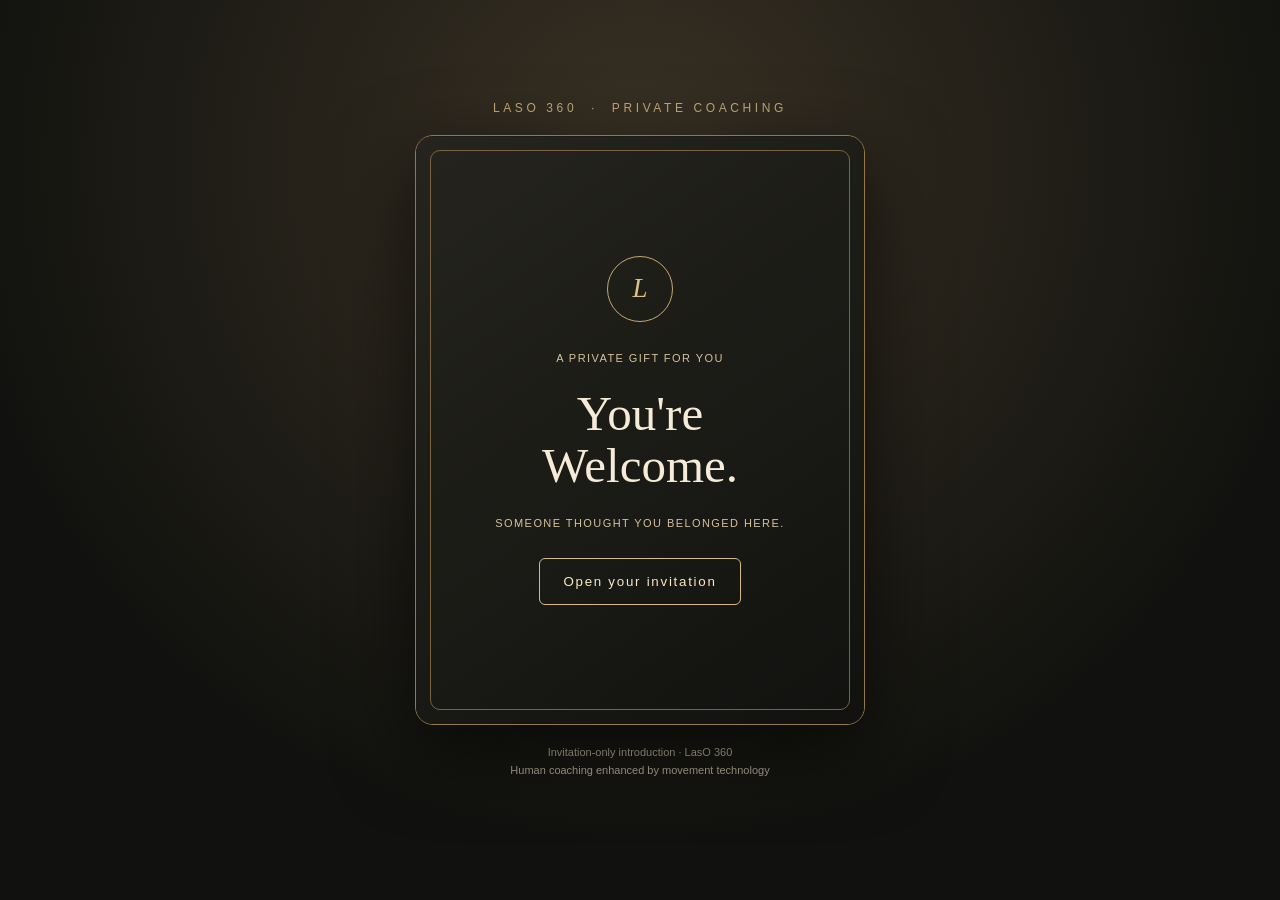
==== private-invitation/index.html @ 3af5609f "Add isolated LasO burning invitation for Netlify continuous deployment" ====
<!doctype html>
<html lang="en"><head><meta charset="utf-8"><meta name="viewport" content="width=device-width,initial-scale=1"><meta name="theme-color" content="#10110f"><meta name="description" content="A private complimentary training invitation from LasO 360"><title>Your Private Gift | LasO 360</title>
<style>
*{box-sizing:border-box}body{margin:0;min-height:100svh;display:grid;place-items:center;background:radial-gradient(circle at 50% 18%,#393124,#11120f 70%);color:#f5ebd7;font:16px Arial,sans-serif;padding:16px}.wrap{width:min(100%,450px)}.brand{text-align:center;font-size:12px;letter-spacing:.3em;color:#c5aa79;margin:0 0 20px}.card{height:590px;position:relative;overflow:hidden;border:1px solid #947849;border-radius:18px;background:#141612;box-shadow:0 25px 80px #0009;isolation:isolate}.gift,.cover{position:absolute;inset:0;display:flex;flex-direction:column;align-items:center;justify-content:center;text-align:center;padding:30px}.eyebrow{font-size:10px;letter-spacing:.2em;text-transform:uppercase;color:#d5b777}.gift h1{font:normal 37px/1.15 Georgia,serif;margin:18px 0}.divider{width:46px;height:1px;background:#d5b777;margin:0 auto 18px}.copy{font-size:17px;line-height:1.55}.small{font-size:13px;line-height:1.55;color:#ccc2af;margin:15px 0 24px}.cta{background:#e3c48a;color:#1b1b17;padding:16px 20px;border-radius:8px;text-transform:uppercase;letter-spacing:.08em;font-size:12px;font-weight:bold;text-decoration:none}.number{color:#bca77e;font-size:13px;margin:13px}.cover{z-index:2;background:linear-gradient(145deg,#25241e,#11120f);clip-path:inset(0 0 0 0);transition:clip-path 2.6s linear,opacity 2.6s}.cover:before{content:"";position:absolute;inset:14px;border:1px solid #79643e;border-radius:10px;pointer-events:none}.seal{width:66px;height:66px;border:1px solid #c5a773;border-radius:50%;display:grid;place-items:center;color:#dec08d;font:italic 27px Georgia,serif;margin-bottom:19px}.cover h2{font:normal 49px/1.08 Georgia,serif;margin:13px 0}.cover p{font-size:11px;color:#d5c29c;letter-spacing:.13em;text-transform:uppercase}.open{margin-top:18px;color:#f7e9c5;border:1px solid #d6ba83;background:transparent;border-radius:6px;padding:15px 23px;letter-spacing:.13em;cursor:pointer}.card.opened .cover{clip-path:inset(0 0 100% 0);opacity:0;pointer-events:none}.fire{position:absolute;inset:0;z-index:4;pointer-events:none;width:100%;height:100%;visibility:hidden}.card.opened:not(.finished) .fire{visibility:visible}.foot{text-align:center;color:#b2a792;font-size:11px;line-height:1.6;margin:19px 0}@media(prefers-reduced-motion:reduce){.cover{transition:none}.fire{display:none}}
</style></head><body><main class="wrap"><div class="brand">LASO 360 &nbsp;·&nbsp; PRIVATE COACHING</div><section class="card" id="card"><div class="gift"><span class="eyebrow">A personal gift from a LasO member</span><h1>You've been<br>personally invited.</h1><div class="divider"></div><div class="copy">Your gift: a complimentary<br><strong>one-on-one online workout</strong><br>with Reginald Gardiner.</div><div class="small">Live coaching with AI-assisted movement tracking and feedback.<br>No experience required.</div><a class="cta" href="sms:+12406881215?body=Hi%20Reginald%2C%20I%20received%20a%20LasO%20invitation%20and%20would%20like%20to%20schedule%20my%20complimentary%20workout.">Text to claim your session</a><div class="number">240-688-1215</div></div><div class="cover"><div class="seal">L</div><p>A private gift for you</p><h2>You're<br>Welcome.</h2><p>Someone thought you belonged here.</p><button class="open" id="open">Open your invitation</button></div><canvas class="fire" id="fire" aria-hidden="true"></canvas></section><p class="foot">Invitation-only introduction · LasO 360<br>Human coaching enhanced by movement technology</p></main>
<script>
(()=>{const card=document.getElementById('card'),btn=document.getElementById('open'),canvas=document.getElementById('fire'),ctx=canvas.getContext('2d');let started=0,particles=[],tick=0;const reduced=matchMedia('(prefers-reduced-motion: reduce)').matches;
function render(now){const t=Math.min(1,(now-started)/2800),y=t*card.clientHeight,w=card.clientWidth,h=card.clientHeight;ctx.clearRect(0,0,w,h);if(t<1){const glow=ctx.createLinearGradient(0,y-70,0,y+50);glow.addColorStop(0,'rgba(255,77,0,0)');glow.addColorStop(.52,'rgba(255,72,0,.18)');glow.addColorStop(.68,'rgba(255,135,0,.62)');glow.addColorStop(.76,'rgba(255,244,177,.95)');glow.addColorStop(.82,'rgba(255,118,0,.55)');glow.addColorStop(1,'rgba(255,42,0,0)');ctx.fillStyle=glow;ctx.fillRect(0,y-70,w,125);
for(let x=-10;x<w+15;x+=9){const n=Math.sin(x*.12+now*.01)+Math.cos(x*.23-now*.016),v=20+Math.abs(n)*34;const grad=ctx.createLinearGradient(x,y-v,x,y+10);grad.addColorStop(0,'rgba(255,180,20,0)');grad.addColorStop(.5,'rgba(255,92,0,.68)');grad.addColorStop(.8,'rgba(255,190,36,.95)');grad.addColorStop(1,'#fff4ba');ctx.beginPath();ctx.moveTo(x-8,y+8);ctx.quadraticCurveTo(x-9,y-v*.6,x+n*4,y-v);ctx.quadraticCurveTo(x+9,y-v*.5,x+9,y+8);ctx.fillStyle=grad;ctx.fill();}
if(tick++%2===0)for(let j=0;j<8;j++)particles.push({x:Math.random()*w,y:y-10,dx:(Math.random()-.5)*3,dy:-1-Math.random()*3,life:25+Math.random()*32,r:1+Math.random()*2.3});}
particles=particles.filter(p=>p.life>0&&p.y>-15);for(const p of particles){p.x+=p.dx;p.y+=p.dy;p.life--;ctx.beginPath();ctx.arc(p.x,p.y,p.r,0,Math.PI*2);ctx.fillStyle='rgba(255,156,30,'+Math.min(1,p.life/28)+')';ctx.fill();}
if(t<1||particles.length)requestAnimationFrame(render);else card.classList.add('finished');}
btn.addEventListener('click',()=>{if(card.classList.contains('opened'))return;card.classList.add('opened');btn.disabled=true;if(reduced){card.classList.add('finished');return;}const scale=Math.min(devicePixelRatio||1,2),rect=card.getBoundingClientRect();canvas.width=Math.round(rect.width*scale);canvas.height=Math.round(rect.height*scale);ctx.setTransform(scale,0,0,scale,0,0);started=performance.now();requestAnimationFrame(render);});})();
</script></body></html>
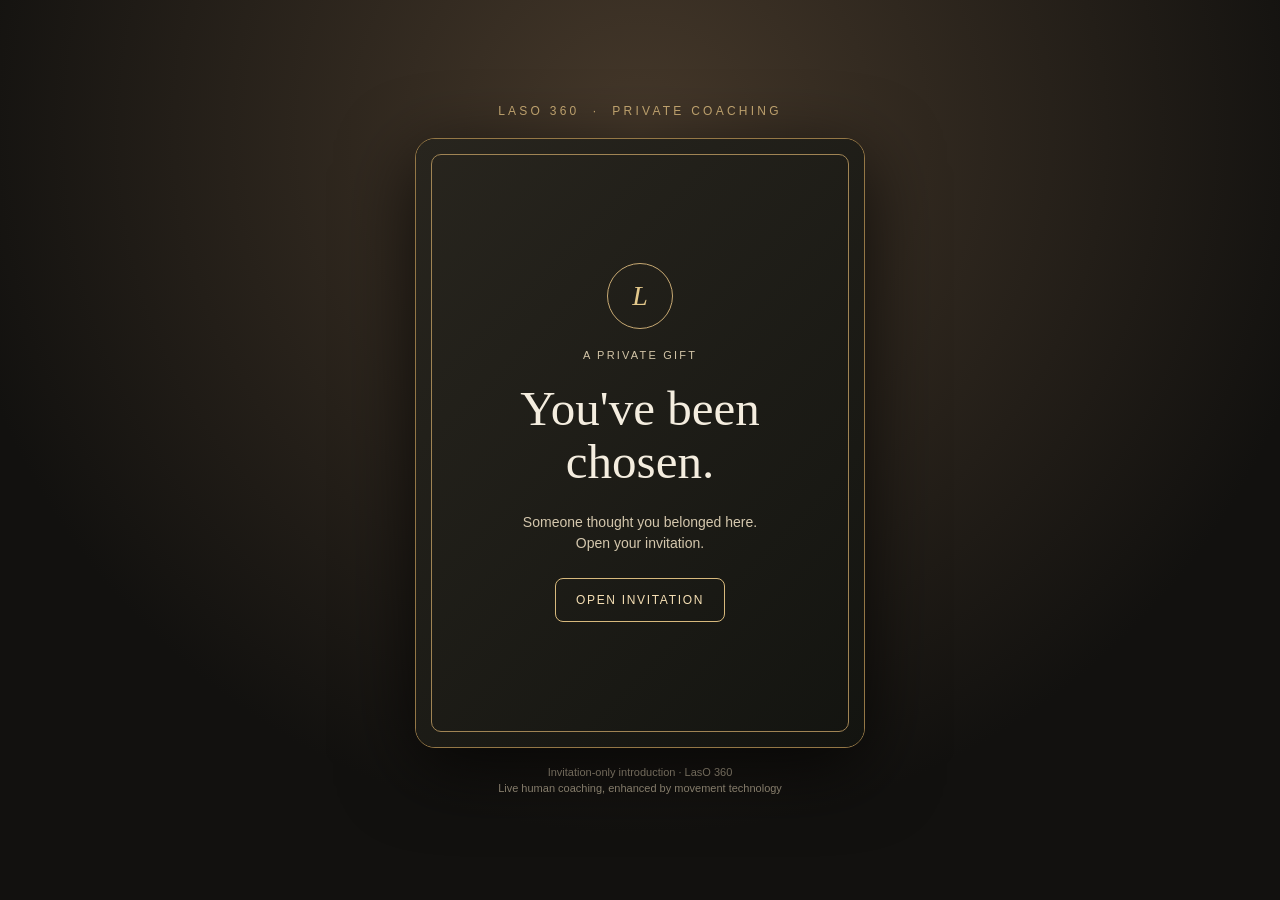
==== commit 0e091383: "Replace linear burn with irregular multi-ignition flames, smoke, ash and chosen invitation" ====
--- a/private-invitation/index.html
+++ b/private-invitation/index.html
@@ -1,14 +1,26 @@
-<!doctype html>
-<html lang="en"><head><meta charset="utf-8"><meta name="viewport" content="width=device-width,initial-scale=1"><meta name="theme-color" content="#10110f"><meta name="description" content="A private complimentary training invitation from LasO 360"><title>Your Private Gift | LasO 360</title>
-<style>
-*{box-sizing:border-box}body{margin:0;min-height:100svh;display:grid;place-items:center;background:radial-gradient(circle at 50% 18%,#393124,#11120f 70%);color:#f5ebd7;font:16px Arial,sans-serif;padding:16px}.wrap{width:min(100%,450px)}.brand{text-align:center;font-size:12px;letter-spacing:.3em;color:#c5aa79;margin:0 0 20px}.card{height:590px;position:relative;overflow:hidden;border:1px solid #947849;border-radius:18px;background:#141612;box-shadow:0 25px 80px #0009;isolation:isolate}.gift,.cover{position:absolute;inset:0;display:flex;flex-direction:column;align-items:center;justify-content:center;text-align:center;padding:30px}.eyebrow{font-size:10px;letter-spacing:.2em;text-transform:uppercase;color:#d5b777}.gift h1{font:normal 37px/1.15 Georgia,serif;margin:18px 0}.divider{width:46px;height:1px;background:#d5b777;margin:0 auto 18px}.copy{font-size:17px;line-height:1.55}.small{font-size:13px;line-height:1.55;color:#ccc2af;margin:15px 0 24px}.cta{background:#e3c48a;color:#1b1b17;padding:16px 20px;border-radius:8px;text-transform:uppercase;letter-spacing:.08em;font-size:12px;font-weight:bold;text-decoration:none}.number{color:#bca77e;font-size:13px;margin:13px}.cover{z-index:2;background:linear-gradient(145deg,#25241e,#11120f);clip-path:inset(0 0 0 0);transition:clip-path 2.6s linear,opacity 2.6s}.cover:before{content:"";position:absolute;inset:14px;border:1px solid #79643e;border-radius:10px;pointer-events:none}.seal{width:66px;height:66px;border:1px solid #c5a773;border-radius:50%;display:grid;place-items:center;color:#dec08d;font:italic 27px Georgia,serif;margin-bottom:19px}.cover h2{font:normal 49px/1.08 Georgia,serif;margin:13px 0}.cover p{font-size:11px;color:#d5c29c;letter-spacing:.13em;text-transform:uppercase}.open{margin-top:18px;color:#f7e9c5;border:1px solid #d6ba83;background:transparent;border-radius:6px;padding:15px 23px;letter-spacing:.13em;cursor:pointer}.card.opened .cover{clip-path:inset(0 0 100% 0);opacity:0;pointer-events:none}.fire{position:absolute;inset:0;z-index:4;pointer-events:none;width:100%;height:100%;visibility:hidden}.card.opened:not(.finished) .fire{visibility:visible}.foot{text-align:center;color:#b2a792;font-size:11px;line-height:1.6;margin:19px 0}@media(prefers-reduced-motion:reduce){.cover{transition:none}.fire{display:none}}
-</style></head><body><main class="wrap"><div class="brand">LASO 360 &nbsp;·&nbsp; PRIVATE COACHING</div><section class="card" id="card"><div class="gift"><span class="eyebrow">A personal gift from a LasO member</span><h1>You've been<br>personally invited.</h1><div class="divider"></div><div class="copy">Your gift: a complimentary<br><strong>one-on-one online workout</strong><br>with Reginald Gardiner.</div><div class="small">Live coaching with AI-assisted movement tracking and feedback.<br>No experience required.</div><a class="cta" href="sms:+12406881215?body=Hi%20Reginald%2C%20I%20received%20a%20LasO%20invitation%20and%20would%20like%20to%20schedule%20my%20complimentary%20workout.">Text to claim your session</a><div class="number">240-688-1215</div></div><div class="cover"><div class="seal">L</div><p>A private gift for you</p><h2>You're<br>Welcome.</h2><p>Someone thought you belonged here.</p><button class="open" id="open">Open your invitation</button></div><canvas class="fire" id="fire" aria-hidden="true"></canvas></section><p class="foot">Invitation-only introduction · LasO 360<br>Human coaching enhanced by movement technology</p></main>
+<!doctype html><html lang="en"><head><meta charset="utf-8"><meta name="viewport" content="width=device-width,initial-scale=1"><meta name="theme-color" content="#100f0d"><meta name="description" content="A private gift from LasO 360"><title>You've Been Chosen | LasO 360</title><style>
+*{box-sizing:border-box}body{margin:0;min-height:100svh;display:grid;place-items:center;padding:16px;background:radial-gradient(circle at 50% 15%,#45382a,#12110f 70%);font:16px Arial,sans-serif;color:#f4eddf}.wrap{width:min(100%,450px)}.brand{text-align:center;font-size:12px;letter-spacing:.27em;color:#caac75;margin:0 0 20px}.card{position:relative;height:610px;isolation:isolate;overflow:hidden;border:1px solid #947746;border-radius:20px;background:radial-gradient(circle at 50% 8%,#282015,#0b0b09 72%);box-shadow:0 20px 75px #000b}.gift,.cover{position:absolute;inset:0;display:flex;flex-direction:column;align-items:center;justify-content:center;text-align:center;padding:32px}.eyebrow{font-size:10px;letter-spacing:.22em;text-transform:uppercase;color:#d2b677}h1{font:normal 43px/1.06 Georgia,serif;margin:21px 0 15px}.rule{height:1px;width:44px;background:#c6a76a;margin:0 0 20px}.copy{font-size:18px;line-height:1.55;color:#eee3cf}.small{font-size:13px;line-height:1.55;color:#beb39d;margin:16px 0 27px}.cta{display:block;background:linear-gradient(#e7ca90,#caa260);border-radius:8px;color:#21180e;text-decoration:none;padding:16px 17px;font-weight:bold;font-size:12px;letter-spacing:.09em;text-transform:uppercase}.number{font-size:12px;color:#b9a57d;margin-top:13px}.cover{z-index:3;background:linear-gradient(135deg,#28251e,#131410);transition:opacity .12s}.cover:before{content:"";position:absolute;inset:15px;border:1px solid #a08454;border-radius:10px;pointer-events:none}.seal{border:1px solid #c7a973;width:66px;height:66px;border-radius:50%;display:grid;place-items:center;font:italic 28px Georgia,serif;color:#e2c78a}.cover h2{font:normal 49px/1.07 Georgia,serif;margin:22px 0}.cover .kicker{font-size:11px;letter-spacing:.2em;color:#d4c6a8;text-transform:uppercase;margin-top:20px}.cover .hint{font-size:14px;line-height:1.5;color:#d4c7ad;margin-top:2px}.open{background:transparent;border:1px solid #d7b97d;color:#f5dfb4;border-radius:8px;padding:14px 20px;text-transform:uppercase;letter-spacing:.14em;font-size:12px;margin-top:24px;cursor:pointer}.card.burning .cover,.card.done .cover{opacity:0;pointer-events:none}.fire{display:none;position:absolute;inset:0;z-index:4;width:100%;height:100%;pointer-events:none}.card.burning .fire{display:block}.foot{text-align:center;color:#a89d87;font-size:11px;line-height:1.5;margin-top:16px}@media(prefers-reduced-motion:reduce){.cover{transition:none}}
+</style></head><body><main class="wrap"><div class="brand">LASO 360 &nbsp;·&nbsp; PRIVATE COACHING</div><section class="card" id="card"><div class="gift"><div class="eyebrow">Chosen by a LasO member</div><h1>You've been<br>selected.</h1><div class="rule"></div><div class="copy">A complimentary <strong>one-on-one online training session</strong> with Reginald Gardiner.</div><div class="small">Private coaching. Real-time guidance.<br>AI-assisted movement analysis.<br>Anywhere in the world.</div><a class="cta" href="sms:+12406881215?body=Hello%20Reginald%2C%20I%20was%20chosen%20for%20a%20LasO%20private%20training%20session%20and%20would%20like%20to%20claim%20it.">Text Reginald to claim your session</a><div class="number">240-688-1215</div></div><div class="cover"><div class="seal">L</div><div class="kicker">A private gift</div><h2>You've been<br>chosen.</h2><div class="hint">Someone thought you belonged here.<br>Open your invitation.</div><button class="open" id="open">Open invitation</button></div><canvas id="fire" class="fire" aria-hidden="true"></canvas></section><div class="foot">Invitation-only introduction · LasO 360<br>Live human coaching, enhanced by movement technology</div></main>
 <script>
-(()=>{const card=document.getElementById('card'),btn=document.getElementById('open'),canvas=document.getElementById('fire'),ctx=canvas.getContext('2d');let started=0,particles=[],tick=0;const reduced=matchMedia('(prefers-reduced-motion: reduce)').matches;
-function render(now){const t=Math.min(1,(now-started)/2800),y=t*card.clientHeight,w=card.clientWidth,h=card.clientHeight;ctx.clearRect(0,0,w,h);if(t<1){const glow=ctx.createLinearGradient(0,y-70,0,y+50);glow.addColorStop(0,'rgba(255,77,0,0)');glow.addColorStop(.52,'rgba(255,72,0,.18)');glow.addColorStop(.68,'rgba(255,135,0,.62)');glow.addColorStop(.76,'rgba(255,244,177,.95)');glow.addColorStop(.82,'rgba(255,118,0,.55)');glow.addColorStop(1,'rgba(255,42,0,0)');ctx.fillStyle=glow;ctx.fillRect(0,y-70,w,125);
-for(let x=-10;x<w+15;x+=9){const n=Math.sin(x*.12+now*.01)+Math.cos(x*.23-now*.016),v=20+Math.abs(n)*34;const grad=ctx.createLinearGradient(x,y-v,x,y+10);grad.addColorStop(0,'rgba(255,180,20,0)');grad.addColorStop(.5,'rgba(255,92,0,.68)');grad.addColorStop(.8,'rgba(255,190,36,.95)');grad.addColorStop(1,'#fff4ba');ctx.beginPath();ctx.moveTo(x-8,y+8);ctx.quadraticCurveTo(x-9,y-v*.6,x+n*4,y-v);ctx.quadraticCurveTo(x+9,y-v*.5,x+9,y+8);ctx.fillStyle=grad;ctx.fill();}
-if(tick++%2===0)for(let j=0;j<8;j++)particles.push({x:Math.random()*w,y:y-10,dx:(Math.random()-.5)*3,dy:-1-Math.random()*3,life:25+Math.random()*32,r:1+Math.random()*2.3});}
-particles=particles.filter(p=>p.life>0&&p.y>-15);for(const p of particles){p.x+=p.dx;p.y+=p.dy;p.life--;ctx.beginPath();ctx.arc(p.x,p.y,p.r,0,Math.PI*2);ctx.fillStyle='rgba(255,156,30,'+Math.min(1,p.life/28)+')';ctx.fill();}
-if(t<1||particles.length)requestAnimationFrame(render);else card.classList.add('finished');}
-btn.addEventListener('click',()=>{if(card.classList.contains('opened'))return;card.classList.add('opened');btn.disabled=true;if(reduced){card.classList.add('finished');return;}const scale=Math.min(devicePixelRatio||1,2),rect=card.getBoundingClientRect();canvas.width=Math.round(rect.width*scale);canvas.height=Math.round(rect.height*scale);ctx.setTransform(scale,0,0,scale,0,0);started=performance.now();requestAnimationFrame(render);});})();
+(()=>{const card=document.getElementById('card'),btn=document.getElementById('open'),canvas=document.getElementById('fire'),c=canvas.getContext('2d');let w,h,dpr,start=0,holes=[],smoke=[],sparks=[];
+const rand=(a,b)=>a+Math.random()*(b-a);
+function resize(){const r=card.getBoundingClientRect();w=r.width;h=r.height;dpr=Math.min(2,window.devicePixelRatio||1);canvas.width=Math.round(w*dpr);canvas.height=Math.round(h*dpr);c.setTransform(dpr,0,0,dpr,0,0);}
+function cover(){const bg=c.createLinearGradient(0,0,w,h);bg.addColorStop(0,'#2b2821');bg.addColorStop(.7,'#171713');bg.addColorStop(1,'#10110e');c.fillStyle=bg;c.fillRect(0,0,w,h);c.strokeStyle='#806c46';c.lineWidth=1;c.strokeRect(16,16,w-32,h-32);const x=w/2;c.textAlign='center';c.strokeStyle='#bda06a';c.beginPath();c.arc(x,h*.285,33,0,Math.PI*2);c.stroke();c.fillStyle='#e3c994';c.font='italic 28px Georgia';c.fillText('L',x,h*.285+10);c.fillStyle='#ccbc9e';c.font='11px Arial';c.fillText('A  P R I V A T E  G I F T',x,h*.39);c.fillStyle='#f5e9d4';c.font='48px Georgia';c.fillText("You've been",x,h*.49);c.fillText('chosen.',x,h*.58);c.font='14px Arial';c.fillStyle='#d3c4a6';c.fillText('Someone thought you belonged here.',x,h*.67);c.fillText('Open your invitation.',x,h*.705);c.strokeStyle='#c7a66d';c.strokeRect(x-90,h*.76,180,43);c.font='12px Arial';c.fillStyle='#edd8b1';c.fillText('OPEN INVITATION',x,h*.76+27);}
+function initialize(){holes=[{x:w*.16,y:h*.18,d:0,s:180},{x:w*.79,y:h*.23,d:220,s:175},{x:w*.5,y:h*.47,d:600,s:230},{x:w*.22,y:h*.76,d:1110,s:215},{x:w*.86,y:h*.72,d:1300,s:190}];smoke=[];sparks=[];}
+function jaggedPath(o,r,offset=0){c.beginPath();for(let i=0;i<=48;i++){const a=i/48*Math.PI*2;const v=1+.09*Math.sin(a*5+o.x*.06)+.065*Math.sin(a*11+o.y*.04)+.045*Math.sin(a*19+o.x*.013);const rr=r*v+offset;const x=o.x+Math.cos(a)*rr,y=o.y+Math.sin(a)*rr;if(!i)c.moveTo(x,y);else c.lineTo(x,y);}c.closePath();}
+function makeSmoke(x,y){smoke.push({x,y,dx:rand(-.5,.5),dy:rand(-1.7,-.55),size:rand(10,28),life:rand(50,100),max:100});}
+function makeSpark(x,y){sparks.push({x,y,dx:rand(-2,2),dy:rand(-3,-.4),size:rand(.8,2.7),life:rand(22,58)});}
+function render(now){const elapsed=now-start;c.clearRect(0,0,w,h);cover();
+for(const o of holes){const p=Math.max(0,Math.min(1,(elapsed-o.d)/2500));o.r=o.s*Math.pow(p,.95);}
+c.save();c.globalCompositeOperation='destination-out';for(const o of holes)if(o.r>0) {jaggedPath(o,o.r);c.fill();}
+if(elapsed>2800){const intensity=Math.min(1,(elapsed-2800)/1400);for(let i=0;i<intensity*160;i++){const x=rand(0,w),y=rand(0,h),r=rand(2,11)*intensity;c.beginPath();c.arc(x,y,r,0,Math.PI*2);c.fill();}}
+c.restore();
+for(const o of holes){if(o.r<2)continue;
+jaggedPath(o,o.r+4);c.strokeStyle='rgba(18,9,3,.83)';c.lineWidth=9;c.stroke();jaggedPath(o,o.r+2);c.strokeStyle='rgba(118,48,14,.85)';c.lineWidth=4;c.stroke();jaggedPath(o,o.r);c.strokeStyle='rgba(255,166,34,.88)';c.lineWidth=2;c.stroke();
+if(elapsed<3950){for(let i=0;i<11;i++){const a=Math.PI+i/10*Math.PI,x=o.x+Math.cos(a)*o.r,y=o.y+Math.sin(a)*o.r,fh=rand(15,47),fw=rand(5,12);const grad=c.createLinearGradient(x,y-fh,x,y+5);grad.addColorStop(0,'rgba(245,193,46,0)');grad.addColorStop(.4,'rgba(255,171,24,.76)');grad.addColorStop(.76,'rgba(255,77,0,.88)');grad.addColorStop(1,'rgba(255,50,0,0)');c.beginPath();c.moveTo(x-fw,y+3);c.quadraticCurveTo(x-fw,y-fh*.38,x+rand(-7,7),y-fh);c.quadraticCurveTo(x+fw,y-fh*.4,x+fw,y+3);c.closePath();c.fillStyle=grad;c.fill();}for(let j=0;j<4;j++){const a=rand(0,Math.PI*2),x=o.x+Math.cos(a)*o.r,y=o.y+Math.sin(a)*o.r;if(Math.random()<.7)makeSmoke(x,y);if(Math.random()<.85)makeSpark(x,y);}}}
+smoke=smoke.filter(p=>p.life>0);for(const p of smoke){p.x+=p.dx;p.y+=p.dy;p.size*=1.006;p.life--;const alpha=Math.min(.2,p.life/350);const g=c.createRadialGradient(p.x,p.y,0,p.x,p.y,p.size);g.addColorStop(0,'rgba(175,162,148,'+alpha+')');g.addColorStop(.5,'rgba(108,101,90,'+alpha*.7+')');g.addColorStop(1,'rgba(56,50,43,0)');c.fillStyle=g;c.beginPath();c.arc(p.x,p.y,p.size,0,Math.PI*2);c.fill();}
+sparks=sparks.filter(p=>p.life>0&&p.y>-30);for(const p of sparks){p.x+=p.dx;p.y+=p.dy;p.life--;c.fillStyle='rgba(255,155,30,'+Math.min(1,p.life/20)+')';c.beginPath();c.arc(p.x,p.y,p.size,0,Math.PI*2);c.fill();}
+if(elapsed<4700)requestAnimationFrame(render);else{card.classList.remove('burning');card.classList.add('done');}}
+btn.addEventListener('click',()=>{if(card.classList.contains('burning')||card.classList.contains('done'))return;btn.disabled=true;if(matchMedia('(prefers-reduced-motion: reduce)').matches){card.classList.add('done');return;}resize();initialize();card.classList.add('burning');start=performance.now();requestAnimationFrame(render);});
+})();
 </script></body></html>
